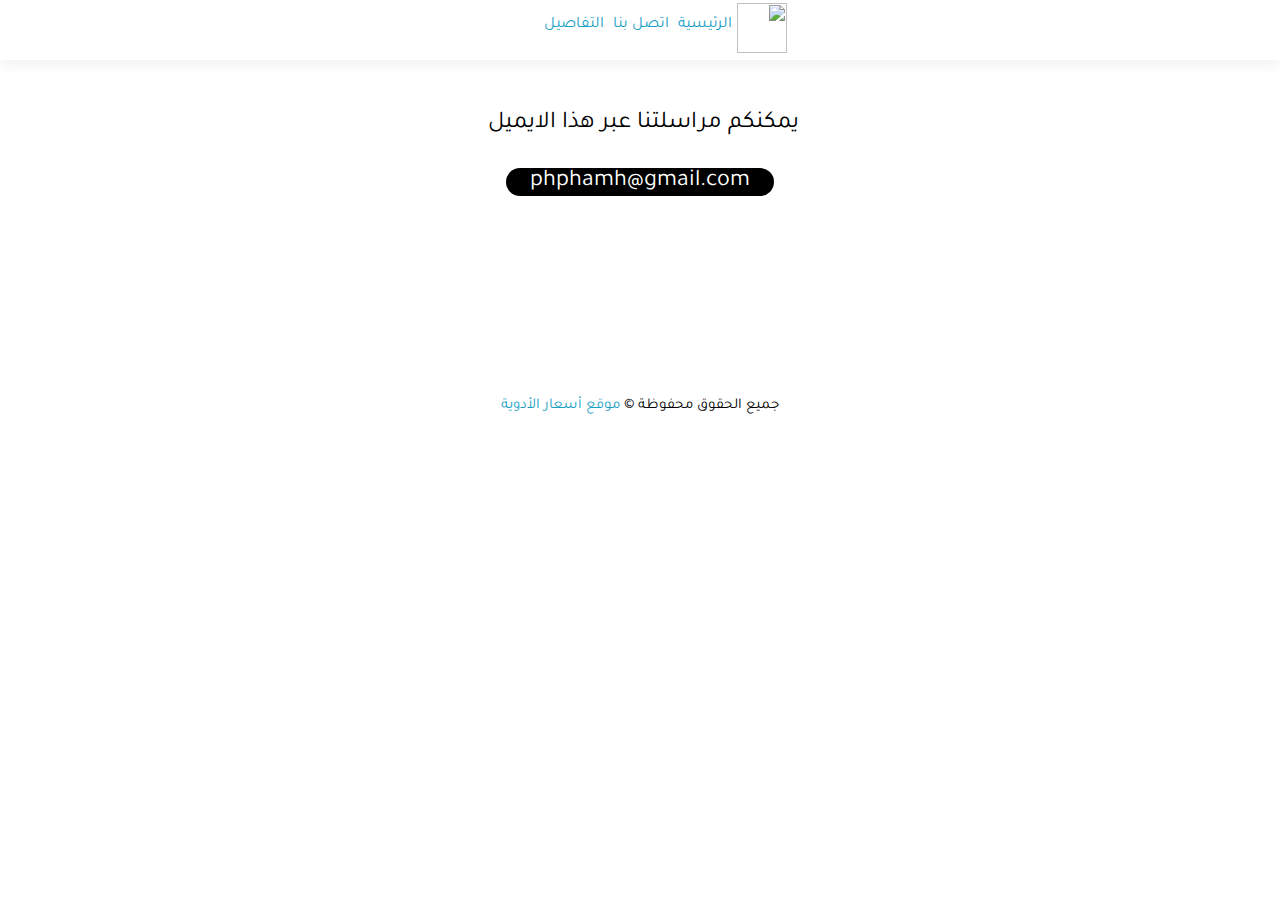
==== contact.html @ 0dfd629d "Add files via upload" ====
<html dir="rtl">
<head>
  <meta charset='UTF-8'/>
  <title>اتصل بنا</title>
  <link href='https://fonts.googleapis.com/css?family=Tajawal' rel='stylesheet'/>
  <meta content='width=device-width, initial-scale=1.0' name='viewport'/>

  <meta property="og:title" content="Corona infection detector">
  <meta property="og:description" content="...">
  <meta property="og:image" content="https://2.bp.blogspot.com/-pPJ6JFD09w0/XnaVqDPW5YI/AAAAAAAAC4I/ThrWDabdK1sUC_2VCF40ynXx1TF6c7n8ACNcBGAsYHQ/s1600/88.JPG">
  <meta property="og:url" content="http://symttt.com/">

 <!-- <link href="https://ocho.link/include/foot/style.css" rel="stylesheet"> -->
 
 <link href="css.css" rel="stylesheet">
</head>
<body>

  <div class="header">
    <div>
      <ul>
        <li><a href="https://symttt.com"><img style="width:50; height:50;" src='https://static3.stuff.co.nz/virus-box-1abfdff4.png'/>  الرئيسية </a></li>
        <li><a href='https://symttt.com/contact.html'>اتصل بنا</a></li>
        <li><a href='https://symttt.com/moreinfo.html'>التفاصيل</a></li>
      </ul>
    </div>
  </div>

<div>
<span style="font-size: x-large;">يمكنكم مراسلتنا عبر هذا الايميل&nbsp;</span><br />
<span style="font-size: x-large;"><br /></span>
<a href="mailto:phphamh@gmail.com" class="our-email"><span style="font-size: x-large;">phphamh@gmail.com</span></a></div>


<a class="download-app none" href="http://help.ocho.link/Corona فحص كورونا.apk">حمل التطبيق الان</a>
<script async src="https://www.googletagmanager.com/gtag/js?id=UA-85978035-18"></script>
<script>
  window.dataLayer = window.dataLayer || [];
  function gtag(){dataLayer.push(arguments);}
  gtag('js', new Date());

  gtag('config', 'UA-85978035-18');
</script>
</body>
<footer class="sml">جميع الحقوق محفوظة &#169;
<a href="https://www.dwaprice.com">موقع أسعار الأدوية</a>
</footer>
</html>
---- css.css ----
* {
    margin: 0;
    padding: 0;
  /*  user-select: none;*/
    font-family: Tajawal;
    box-sizing: border-box
}

div::after {
    content: '';
    display: table;
    clear: both;
}

body {
    width: 100%;
    height: 100vh;
    text-align: center;
    background: url('https://c.top4top.io/p_1542t3z7z1.png');
    background-size: cover;
    background-attachment: fixed;
}


.sharewebsite a:hover {transform: scale(1.5);}

.sharewebsite a {width: 75px;display: inline-block;margin: 15px 4px;color: #000 ;transition: all 400ms;font-size: 30px;}



.header {
    height: 60px;
    line-height: 50px;
    margin-bottom: 50px;
    padding: 0px 100px;
    background: #ffffff;
    box-shadow: 0px 4px 14px rgba(0, 0, 0, 0.06)
}

.header  ul li  a {
    margin-right: 5px;
    display: inline-block
}
.header  ul li  a img{
  position: absolute;
  right: -50px;
  top: 3px;
}
.header ul li {
    display: inline-block;
    list-style: none;
    position: relative;
    list-style-type: none;
}


a {
    color: #1AA0C5;
    text-decoration: none
}

button {
    outline: 0;
    color: white;
    border: 0px;
    margin: 20px;
    width: 100px;
    height: 40px;
    cursor: pointer;
    border-radius: 50px;
    background: #1AA0C5;
    box-shadow: 0px 7px 10px rgba(0, 0, 0, 0.12)
}

h3,
h3 {
    font-size: 20px
}

p {
    font-size: 18px;
}

.title-of-question {
    line-height: 35px;
    margin: 20px auto;
    border-radius: 3px;
    padding: 20px 10px;
    display: flex;
    align-items: center;
    justify-content: center;
    height: 100px;
    width: 40%;
    background: #01DFA5;
}

/*
    More Info page
  */
.moreinfo-box {
    padding-right: 22px
}

.moreinfo-box img {
    width: 30%
}

.image-source {
    display: block;
    text-align: right;
    margin: 20px 0px;
}

/*
    Contact us page
  */
.our-email {
    padding: 4px 24px;
    border-radius: 30px;
    background: black;
    font-size: 20px;
    color: white;
}

.inline {
    display: inline-block
}

.block {
    display: block
}

.none {
    display: none
}

/* .left {
    float: left
}

.right {
    float: right
} */

.text-center {
    text-align: center
}

.text-right {
    text-align: right
}

.sml {
    font-size: 15px;
    margin-top: 200px;
}

#hidden {
    display: none
}

#tmr {
    color: blue
}

#frst {
    background: #58D3F7;
    padding-top: 30px
}

#myp {
    margin: 25px 0px
}

#showimg {
    width: 160px;
    height: 160px;
    border-radius: 125px;
    box-shadow: 1px 9px 20px rgba(159, 159, 159, 0.30980392156862746);
}

#yldv {
    background: #D32F2F;
    padding: 25px 5px;
    margin: 10px 0px;
    color: white;
}

#pnts {
     margin-top:60px;
     min-height: 170px;

    }

#pnts>a {
    color: white;
    padding: 20px;
    margin: 15px 10px;
    border-radius: 2px;
    background: #4CAF50;
    display: inline-block
}

a.download-app {
    position: fixed;
    bottom: 12px;
    right: 12px;
    background: #1AA0C5;
    color: white;
    padding: 9px 13px;
    border-radius: 30px;
    box-shadow: 1px 2px 10px rgba(0, 0, 0, 0.33);
}


#result{

     width: 45%;
	 line-height:35px;
	 font-size:25px;


     }
	 
	 

@media only screen and (max-width: 900px) {
    .title-of-question {
        width: 97%;
    }

    .header {
        padding: 0px 10px
    }

    .moreinfo-box img {
        width: 90%
    }
}
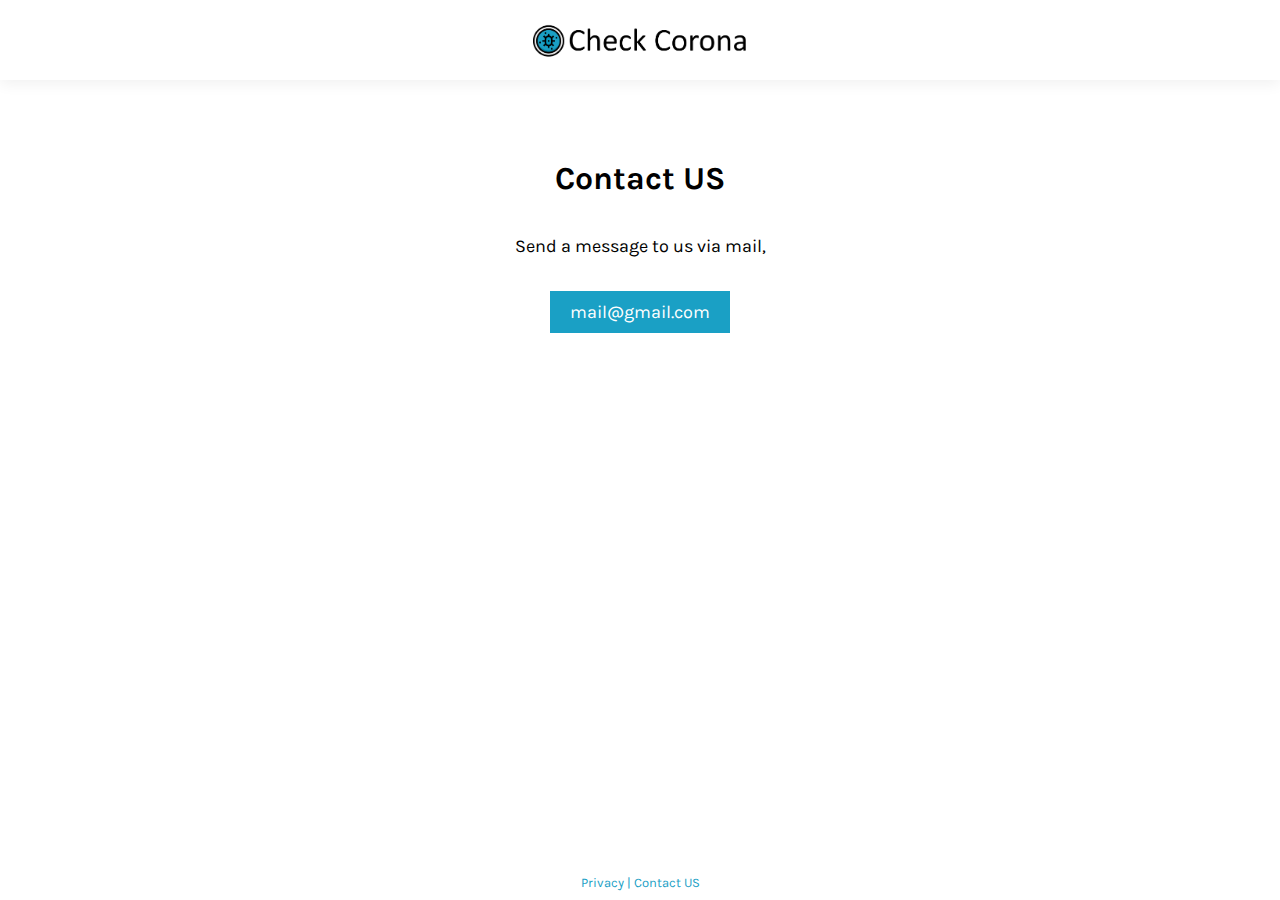
==== commit 3ce1bc8f: "Add files via upload" ====
--- a/contact.html
+++ b/contact.html
@@ -1,48 +1,52 @@
-<html dir="rtl">
+<html dir="ltr">
 <head>
   <meta charset='UTF-8'/>
-  <title>اتصل بنا</title>
-  <link href='https://fonts.googleapis.com/css?family=Tajawal' rel='stylesheet'/>
+  <title>Contact Us</title>
   <meta content='width=device-width, initial-scale=1.0' name='viewport'/>
 
+  <link href='https://checkcorona.me/favicon.ico' rel='icon' type='image/x-icon'/>
+
+
   <meta property="og:title" content="Corona infection detector">
-  <meta property="og:description" content="...">
-  <meta property="og:image" content="https://2.bp.blogspot.com/-pPJ6JFD09w0/XnaVqDPW5YI/AAAAAAAAC4I/ThrWDabdK1sUC_2VCF40ynXx1TF6c7n8ACNcBGAsYHQ/s1600/88.JPG">
-  <meta property="og:url" content="http://symttt.com/">
-
- <!-- <link href="https://ocho.link/include/foot/style.css" rel="stylesheet"> -->
- 
- <link href="css.css" rel="stylesheet">
+  <meta property="og:description" content="Corona rating points">
+  <meta property="og:image" content="https://f.top4top.io/p_1544gmcoa1.jpg">
+  <meta property="og:url" content="https://checkcorona.me/">
+  <link href="https://fonts.googleapis.com/css?family=Karla&display=swap" rel="stylesheet">
+  <link href="style.css" rel="stylesheet">
 </head>
 <body>
 
-  <div class="header">
-    <div>
-      <ul>
-        <li><a href="https://symttt.com"><img style="width:50; height:50;" src='https://static3.stuff.co.nz/virus-box-1abfdff4.png'/>  الرئيسية </a></li>
-        <li><a href='https://symttt.com/contact.html'>اتصل بنا</a></li>
-        <li><a href='https://symttt.com/moreinfo.html'>التفاصيل</a></li>
-      </ul>
-    </div>
-  </div>
+<div class="header">
+  <a href="https://checkcorona.me/">
+    <img alt="Logo Corona" src="logo.png" style="width: 215px;margin-top: 20px;">
+  </a>
+</div>
+
+
 
 <div>
-<span style="font-size: x-large;">يمكنكم مراسلتنا عبر هذا الايميل&nbsp;</span><br />
-<span style="font-size: x-large;"><br /></span>
-<a href="mailto:phphamh@gmail.com" class="our-email"><span style="font-size: x-large;">phphamh@gmail.com</span></a></div>
+  <h1>Contact US</h1><br><br>
+  <p>
+    Send a message to us via mail,<br><br><br>
+    <a href="mailto:mail@gmail.com" style="padding: 10px 20px;background: #1AA0C5;color: white;">mail@gmail.com</a>
+  </p>
+</div>
 
 
-<a class="download-app none" href="http://help.ocho.link/Corona فحص كورونا.apk">حمل التطبيق الان</a>
-<script async src="https://www.googletagmanager.com/gtag/js?id=UA-85978035-18"></script>
+<footer class="footer">
+  <a href="privacy.html"> Privacy |  </a>
+  <a href="contact.html"> Contact US </a>
+</footer>
+
+<!-- Global site tag (gtag.js) - Google Analytics -->
+<script async src="https://www.googletagmanager.com/gtag/js?id=UA-143426757-4"></script>
 <script>
   window.dataLayer = window.dataLayer || [];
   function gtag(){dataLayer.push(arguments);}
   gtag('js', new Date());
 
-  gtag('config', 'UA-85978035-18');
+  gtag('config', 'UA-143426757-4');
 </script>
+
 </body>
-<footer class="sml">جميع الحقوق محفوظة &#169;
-<a href="https://www.dwaprice.com">موقع أسعار الأدوية</a>
-</footer>
 </html>
--- a/style.css
+++ b/style.css
@@ -0,0 +1,156 @@
+* {
+  margin: 0;
+  padding: 0;
+  font-family: 'Karla', sans-serif;
+  box-sizing: border-box
+}
+
+div::after {
+  content: '';
+  display: table;
+  clear: both;
+}
+body {
+  width: 100%;
+  text-align: center;
+  position: relative;
+  background: url('https://c.top4top.io/p_1542t3z7z1.png');
+  background-size: cover;
+  word-break: break-word;
+  font-family: 'Karla', sans-serif;
+}
+
+.header {
+  height: 80px;
+  padding: 0px 25px;
+  line-height: 80px;
+  margin-bottom: 80px;
+  background: #ffffff;
+  box-shadow: 0px 4px 14px rgba(0, 0, 0, 0.06)
+}
+
+a {
+  color:  #1AA0C5;
+  text-decoration: none
+}
+
+button {
+  outline: 0;
+  color: white;
+  border: 0px;
+  margin: 20px;
+  width: 100px;
+  height: 40px;
+  cursor: pointer;
+  border-radius: 50px;
+  background: #1AA0C5;
+  font-family: 'Karla', sans-serif;
+  box-shadow: 0px 7px 10px rgba(0, 0, 0, 0.12)
+}
+
+h3,h3 {font-size: 20px}
+p {font-size: 18px;}
+.text-left {
+  text-align: left;
+}
+.text-center {
+  text-align: center
+}
+.clear{
+  clear: both
+}
+.title-of-question {
+  width: 40%;
+  color: white;
+  display: flex;
+  height: 140px;
+  line-height: 35px;
+  margin: 20px auto;
+  border-radius: 3px;
+  padding: 20px 10px;
+  align-items: center;
+  justify-content: center;
+  background: #1AA0C5;
+  box-shadow: 0px 18px 10px #d6d6d6
+}
+.privacy-policy {
+  width: 60%;
+  padding: 20px;
+  margin: 20px auto;
+  background: #f3f3f3;
+  border: 2px solid #f7f7f7;
+}
+.privacy-policy h2, .privacy-policy h1 {
+  margin: 16px 0px;
+}
+.articles {
+  margin-top: 250px;
+  width: 70%;
+  margin: 70px auto;
+}
+.articles .article-row {
+  background: white;
+  border-radius: 1px;
+  padding: 20px 12px;
+  margin: 20px 0px;
+  box-shadow: 2px 8px 10px rgba(0, 0, 0, 0.06);
+}
+.article-page img {
+  width: 100%
+}
+
+.article-page {
+  width: 60%;
+  margin: 0px auto 130px auto
+}
+.footer {
+  position: absolute;
+  font-size: 13px;
+  bottom: 10px;
+  width: 100%;
+  color: #666;
+  padding: 0px 11px;
+}
+.videoWrapper {
+  position: relative;
+  padding-bottom: 56.25%; /* 16:9 */
+  height: 0;
+}
+.videoWrapper iframe {
+  position: absolute;
+  top: 0;
+  left: 0;
+  width: 100%;
+  height: 100%;
+}
+#hidden {display: none}
+#tmr {color: blue}
+#myp {margin: 25px 0px}
+#result_data {background: #D32F2F}
+#pnts>a {
+  color: white;
+  padding: 20px;
+  margin: 15px 10px;
+  border-radius: 2px;
+  background: #4CAF50;
+  display: inline-block
+}
+@media only screen and (max-width: 900px) {
+  .title-of-question {
+    width: 97%;
+  }
+  .privacy-policy {
+    width: 100%
+  }
+  ._myads_{
+    width: 100%
+  }
+  .articles {
+    width: 97%;
+    margin-top: 120px;
+    margin: 70px auto;
+  }
+  .article-page {
+    width: 95%
+  }
+}
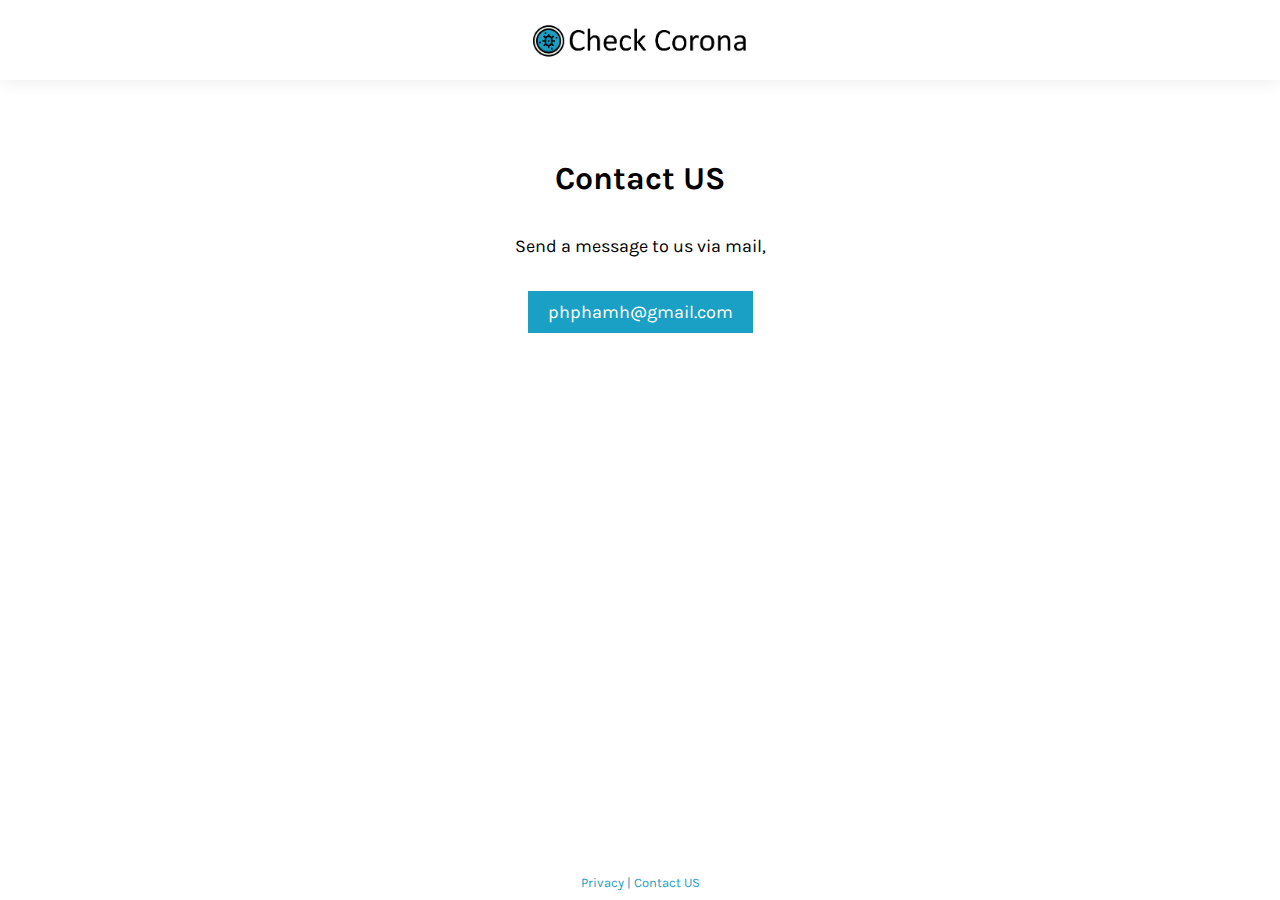
==== commit 7e2158b6: "Update contact.html" ====
--- a/contact.html
+++ b/contact.html
@@ -28,7 +28,7 @@
   <h1>Contact US</h1><br><br>
   <p>
     Send a message to us via mail,<br><br><br>
-    <a href="mailto:mail@gmail.com" style="padding: 10px 20px;background: #1AA0C5;color: white;">mail@gmail.com</a>
+    <a href="mailto:phphamh@gmail.com" style="padding: 10px 20px;background: #1AA0C5;color: white;">phphamh@gmail.com</a>
   </p>
 </div>
 
